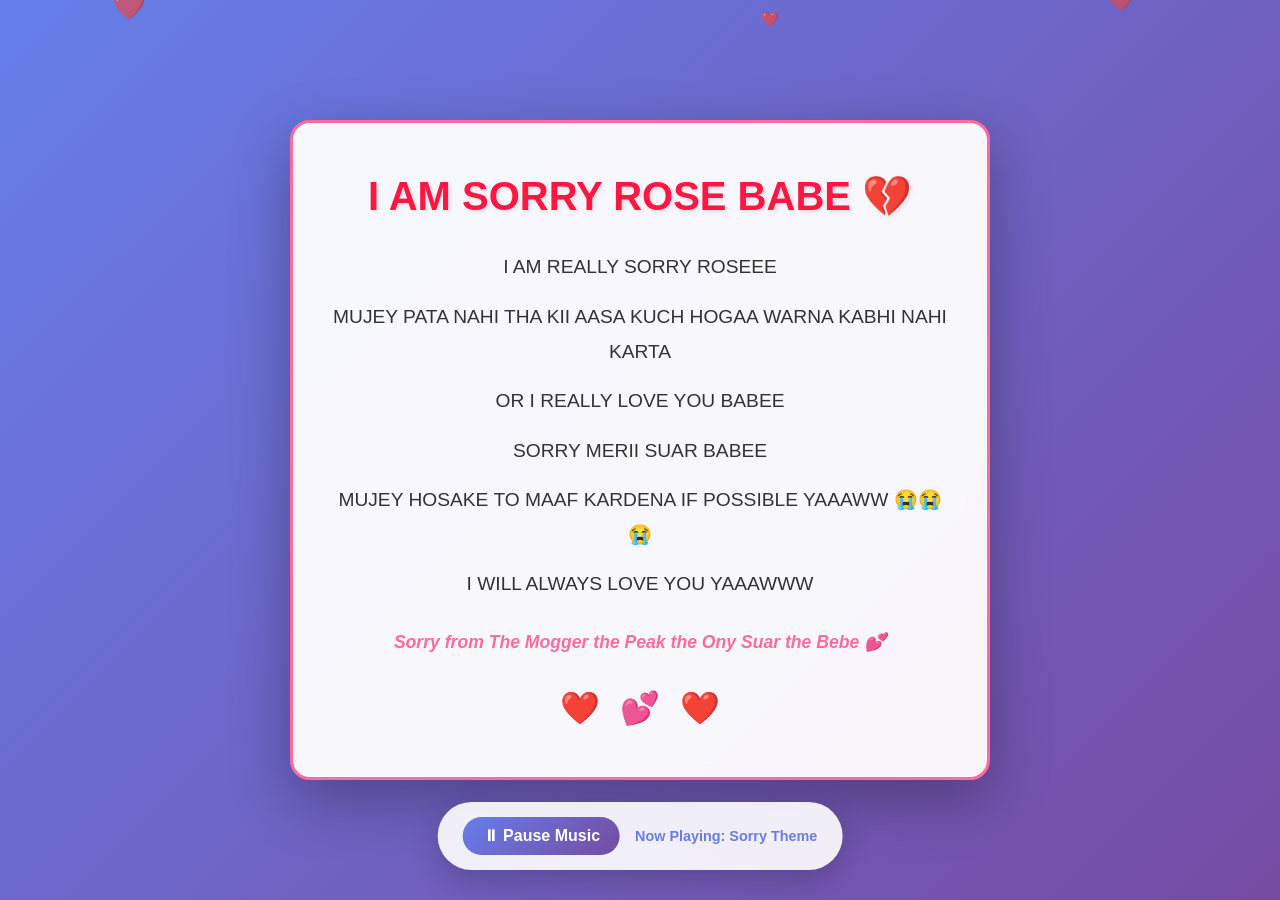
==== index.html @ 2d3a7ecd "Create sorry website with heartfelt message and apology theme" ====
<!DOCTYPE html>
<html lang="en">
<head>
    <meta charset="UTF-8">
    <meta name="viewport" content="width=device-width, initial-scale=1.0">
    <title>I AM SORRY ROSE BABE</title>
    <link rel="stylesheet" href="styles.css">
</head>
<body>
    <div class="background-container">
        <canvas id="canvas"></canvas>
    </div>
    
    <div class="container">
        <div class="message-box">
            <h1 class="title">I AM SORRY ROSE BABE 💔</h1>
            
            <div class="message-content">
                <p class="message-text">
                    I AM REALLY SORRY ROSEEE
                </p>
                <p class="message-text">
                    MUJEY PATA NAHI THA KII AASA KUCH HOGAA WARNA KABHI NAHI KARTA
                </p>
                <p class="message-text">
                    OR I REALLY LOVE YOU BABEE
                </p>
                <p class="message-text">
                    SORRY MERII SUAR BABEE
                </p>
                <p class="message-text">
                    MUJEY HOSAKE TO MAAF KARDENA IF POSSIBLE YAAAWW 😭😭😭
                </p>
                <p class="message-text">
                    I WILL ALWAYS LOVE YOU YAAAWWW
                </p>
                <p class="message-footer">
                    Sorry from The Mogger the Peak the Ony Suar the Bebe 💕
                </p>
            </div>
            
            <div class="heart-animation">
                <span class="heart">❤️</span>
                <span class="heart">💕</span>
                <span class="heart">❤️</span>
            </div>
        </div>
    </div>
    
    <!-- Music Controls -->
    <div class="music-controls">
        <button id="musicToggle" class="music-btn">🎵 Play Music</button>
        <span class="music-status">Now Playing: Sorry Theme</span>
    </div>
    
    <!-- Audio Element -->
    <audio id="bgMusic" loop>
        <source src="https://www.soundhelix.com/examples/mp3/SoundHelix-Song-1.mp3" type="audio/mpeg">
    </audio>
    
    <script src="script.js"></script>
</body>
</html>
---- styles.css ----
* {
    margin: 0;
    padding: 0;
    box-sizing: border-box;
}

body {
    font-family: 'Arial', sans-serif;
    background: linear-gradient(135deg, #667eea 0%, #764ba2 100%);
    min-height: 100vh;
    display: flex;
    justify-content: center;
    align-items: center;
    overflow: hidden;
    position: relative;
}

.background-container {
    position: fixed;
    top: 0;
    left: 0;
    width: 100%;
    height: 100%;
    z-index: 0;
}

canvas {
    display: block;
}

.container {
    z-index: 10;
    max-width: 700px;
    width: 90%;
    animation: slideUp 0.8s ease-out;
}

@keyframes slideUp {
    from {
        opacity: 0;
        transform: translateY(50px);
    }
    to {
        opacity: 1;
        transform: translateY(0);
    }
}

.message-box {
    background: rgba(255, 255, 255, 0.95);
    border-radius: 20px;
    padding: 50px 40px;
    box-shadow: 0 20px 60px rgba(0, 0, 0, 0.3);
    backdrop-filter: blur(10px);
    text-align: center;
    border: 3px solid #ff6b9d;
}

.title {
    font-size: 2.5em;
    color: #ff1744;
    margin-bottom: 30px;
    font-weight: bold;
    text-shadow: 2px 2px 4px rgba(0, 0, 0, 0.1);
    animation: pulse 2s ease-in-out infinite;
}

@keyframes pulse {
    0%, 100% {
        transform: scale(1);
    }
    50% {
        transform: scale(1.05);
    }
}

.message-content {
    margin: 30px 0;
    line-height: 1.8;
}

.message-text {
    font-size: 1.2em;
    color: #333;
    margin: 15px 0;
    font-weight: 500;
    animation: fadeIn 1s ease-out forwards;
    opacity: 0;
}

.message-text:nth-child(1) { animation-delay: 0.2s; }
.message-text:nth-child(2) { animation-delay: 0.4s; }
.message-text:nth-child(3) { animation-delay: 0.6s; }
.message-text:nth-child(4) { animation-delay: 0.8s; }
.message-text:nth-child(5) { animation-delay: 1s; }
.message-text:nth-child(6) { animation-delay: 1.2s; }
.message-text:nth-child(7) { animation-delay: 1.4s; }

@keyframes fadeIn {
    from {
        opacity: 0;
        transform: translateY(20px);
    }
    to {
        opacity: 1;
        transform: translateY(0);
    }
}

.message-footer {
    font-size: 1.1em;
    color: #ff6b9d;
    margin-top: 25px;
    font-weight: bold;
    font-style: italic;
}

.heart-animation {
    margin-top: 30px;
    display: flex;
    justify-content: center;
    gap: 20px;
}

.heart {
    font-size: 2em;
    animation: float 3s ease-in-out infinite;
}

.heart:nth-child(1) {
    animation-delay: 0s;
}

.heart:nth-child(2) {
    animation-delay: 0.3s;
}

.heart:nth-child(3) {
    animation-delay: 0.6s;
}

@keyframes float {
    0%, 100% {
        transform: translateY(0px);
        opacity: 1;
    }
    50% {
        transform: translateY(-20px);
        opacity: 0.7;
    }
}

/* Music Controls */
.music-controls {
    position: fixed;
    bottom: 30px;
    left: 50%;
    transform: translateX(-50%);
    display: flex;
    gap: 15px;
    align-items: center;
    z-index: 20;
    background: rgba(255, 255, 255, 0.9);
    padding: 15px 25px;
    border-radius: 50px;
    box-shadow: 0 10px 30px rgba(0, 0, 0, 0.2);
}

.music-btn {
    padding: 10px 20px;
    background: linear-gradient(135deg, #667eea 0%, #764ba2 100%);
    color: white;
    border: none;
    border-radius: 25px;
    cursor: pointer;
    font-size: 1em;
    font-weight: bold;
    transition: transform 0.3s, box-shadow 0.3s;
}

.music-btn:hover {
    transform: scale(1.1);
    box-shadow: 0 5px 15px rgba(102, 126, 234, 0.4);
}

.music-btn:active {
    transform: scale(0.95);
}

.music-status {
    color: #667eea;
    font-weight: bold;
    font-size: 0.9em;
}

/* Responsive Design */
@media (max-width: 768px) {
    .message-box {
        padding: 30px 20px;
    }
    
    .title {
        font-size: 1.8em;
    }
    
    .message-text {
        font-size: 1em;
    }
    
    .music-controls {
        flex-direction: column;
        gap: 10px;
        bottom: 20px;
        padding: 10px 20px;
    }
    
    .music-btn {
        padding: 8px 15px;
        font-size: 0.9em;
    }
}
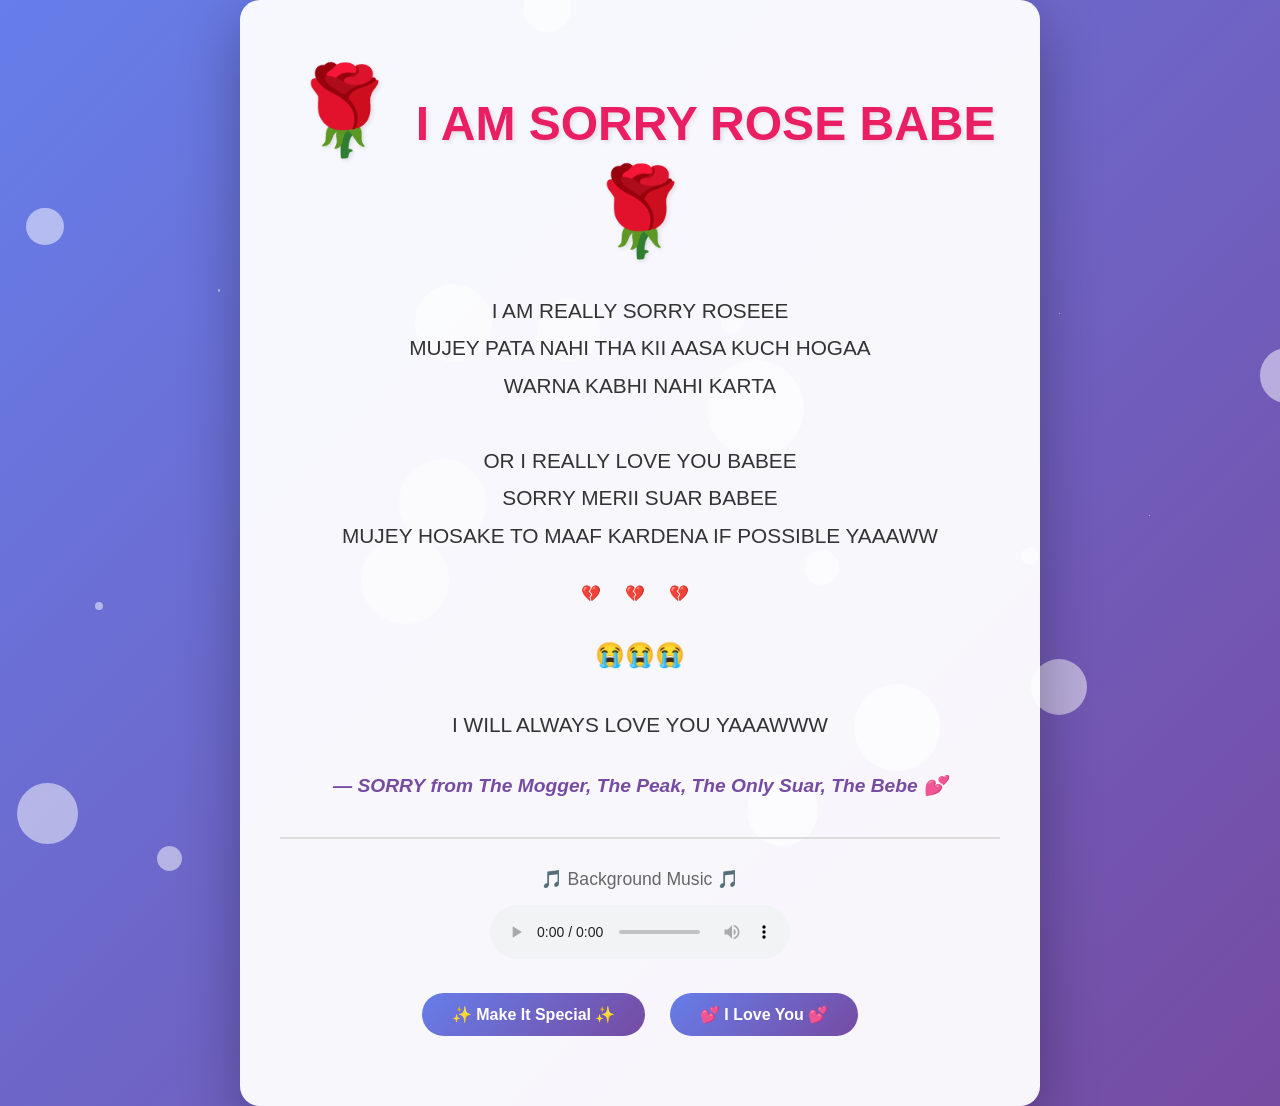
==== commit a946386b: "Update apology website for Rose with animations and music" ====
--- a/index.html
+++ b/index.html
@@ -4,60 +4,291 @@
     <meta charset="UTF-8">
     <meta name="viewport" content="width=device-width, initial-scale=1.0">
     <title>I AM SORRY ROSE BABE</title>
-    <link rel="stylesheet" href="styles.css">
+    <style>
+        * {
+            margin: 0;
+            padding: 0;
+            box-sizing: border-box;
+        }
+
+        body {
+            font-family: 'Arial', sans-serif;
+            background: linear-gradient(135deg, #667eea 0%, #764ba2 100%);
+            min-height: 100vh;
+            display: flex;
+            justify-content: center;
+            align-items: center;
+            overflow: hidden;
+            position: relative;
+        }
+
+        /* Animated background particles */
+        .particles {
+            position: fixed;
+            top: 0;
+            left: 0;
+            width: 100%;
+            height: 100%;
+            overflow: hidden;
+            z-index: 1;
+        }
+
+        .particle {
+            position: absolute;
+            background: rgba(255, 255, 255, 0.5);
+            border-radius: 50%;
+            animation: float 15s infinite ease-in-out;
+        }
+
+        @keyframes float {
+            0%, 100% {
+                transform: translateY(0px) translateX(0px);
+                opacity: 0;
+            }
+            10% {
+                opacity: 1;
+            }
+            90% {
+                opacity: 1;
+            }
+            100% {
+                transform: translateY(-100vh) translateX(100px);
+                opacity: 0;
+            }
+        }
+
+        .container {
+            position: relative;
+            z-index: 2;
+            background: rgba(255, 255, 255, 0.95);
+            padding: 60px 40px;
+            border-radius: 20px;
+            box-shadow: 0 20px 60px rgba(0, 0, 0, 0.3);
+            max-width: 800px;
+            width: 90%;
+            text-align: center;
+            animation: slideIn 0.8s ease-out;
+        }
+
+        @keyframes slideIn {
+            from {
+                opacity: 0;
+                transform: translateY(30px);
+            }
+            to {
+                opacity: 1;
+                transform: translateY(0);
+            }
+        }
+
+        h1 {
+            color: #e91e63;
+            font-size: 3em;
+            margin-bottom: 30px;
+            text-shadow: 2px 2px 4px rgba(0, 0, 0, 0.1);
+            animation: heartbeat 1.5s ease-in-out infinite;
+        }
+
+        @keyframes heartbeat {
+            0%, 100% {
+                transform: scale(1);
+            }
+            25% {
+                transform: scale(1.1);
+            }
+            50% {
+                transform: scale(1);
+            }
+        }
+
+        .message {
+            color: #333;
+            font-size: 1.3em;
+            line-height: 1.8;
+            margin: 30px 0;
+            font-weight: 500;
+        }
+
+        .signature {
+            color: #764ba2;
+            font-size: 1.2em;
+            margin-top: 30px;
+            font-style: italic;
+            font-weight: bold;
+        }
+
+        .emoji {
+            font-size: 1.5em;
+            animation: bounce 2s ease-in-out infinite;
+        }
+
+        @keyframes bounce {
+            0%, 100% {
+                transform: translateY(0);
+            }
+            50% {
+                transform: translateY(-10px);
+            }
+        }
+
+        .hearts {
+            margin: 20px 0;
+            letter-spacing: 10px;
+            animation: pulse 1s ease-in-out infinite;
+        }
+
+        @keyframes pulse {
+            0%, 100% {
+                opacity: 0.7;
+            }
+            50% {
+                opacity: 1;
+            }
+        }
+
+        .music-control {
+            margin-top: 40px;
+            padding-top: 30px;
+            border-top: 2px solid #ddd;
+        }
+
+        audio {
+            width: 100%;
+            max-width: 300px;
+            margin-top: 15px;
+        }
+
+        .button-group {
+            margin-top: 20px;
+        }
+
+        button {
+            background: linear-gradient(135deg, #667eea 0%, #764ba2 100%);
+            color: white;
+            border: none;
+            padding: 12px 30px;
+            font-size: 1em;
+            border-radius: 50px;
+            cursor: pointer;
+            margin: 10px;
+            transition: transform 0.3s, box-shadow 0.3s;
+            font-weight: bold;
+        }
+
+        button:hover {
+            transform: scale(1.05);
+            box-shadow: 0 10px 25px rgba(102, 126, 234, 0.4);
+        }
+
+        button:active {
+            transform: scale(0.95);
+        }
+
+        .rose-emoji {
+            display: inline-block;
+            margin: 0 5px;
+            font-size: 1.8em;
+        }
+    </style>
 </head>
 <body>
-    <div class="background-container">
-        <canvas id="canvas"></canvas>
+    <!-- Animated background -->
+    <div class="particles" id="particles"></div>
+
+    <!-- Main Container -->
+    <div class="container">
+        <h1><span class="rose-emoji">🌹</span> I AM SORRY ROSE BABE <span class="rose-emoji">🌹</span></h1>
+
+        <div class="message">
+            I AM REALLY SORRY ROSEEE<br>
+            MUJEY PATA NAHI THA KII AASA KUCH HOGAA<br>
+            WARNA KABHI NAHI KARTA<br>
+            <br>
+            OR I REALLY LOVE YOU BABEE<br>
+            SORRY MERII SUAR BABEE<br>
+            MUJEY HOSAKE TO MAAF KARDENA IF POSSIBLE YAAAWW
+        </div>
+
+        <div class="hearts">
+            💔 💔 💔
+        </div>
+
+        <div class="message" style="color: #e91e63; font-size: 1.5em;">
+            😭😭😭
+        </div>
+
+        <div class="message">
+            I WILL ALWAYS LOVE YOU YAAAWWW
+        </div>
+
+        <div class="signature">
+            — SORRY from The Mogger, The Peak, The Only Suar, The Bebe 💕
+        </div>
+
+        <!-- Music Control -->
+        <div class="music-control">
+            <p style="color: #666; font-size: 1.1em;">🎵 Background Music 🎵</p>
+            <audio controls autoplay loop>
+                <source src="https://cs1.mp3.pm/download/5044431/ZWZJS2NiSk5GeU1VOGlWZk9NcUUrS0ZuSFZuTjFhc01YVkhCbXVQdXJER2xYcEdnODUrdWFhSEkwdlZtUy9ZWXdxSWtxcnREdHZSbFlrc000OGVSZHlTS3dWditia2VuSGdqUDgzTUc0Y2F6OWdHUDRETTlSRHh6WjByZitUdmY/Celion_Dion_-_I_Love_You_(mp3.pm).mp3" type="audio/mpeg">
+                Your browser does not support the audio element.
+            </audio>
+        </div>
+
+        <div class="button-group">
+            <button onclick="createConfetti()">✨ Make It Special ✨</button>
+            <button onclick="alert('Forever yours 💕')">💕 I Love You 💕</button>
+        </div>
     </div>
-    
-    <div class="container">
-        <div class="message-box">
-            <h1 class="title">I AM SORRY ROSE BABE 💔</h1>
-            
-            <div class="message-content">
-                <p class="message-text">
-                    I AM REALLY SORRY ROSEEE
-                </p>
-                <p class="message-text">
-                    MUJEY PATA NAHI THA KII AASA KUCH HOGAA WARNA KABHI NAHI KARTA
-                </p>
-                <p class="message-text">
-                    OR I REALLY LOVE YOU BABEE
-                </p>
-                <p class="message-text">
-                    SORRY MERII SUAR BABEE
-                </p>
-                <p class="message-text">
-                    MUJEY HOSAKE TO MAAF KARDENA IF POSSIBLE YAAAWW 😭😭😭
-                </p>
-                <p class="message-text">
-                    I WILL ALWAYS LOVE YOU YAAAWWW
-                </p>
-                <p class="message-footer">
-                    Sorry from The Mogger the Peak the Ony Suar the Bebe 💕
-                </p>
-            </div>
-            
-            <div class="heart-animation">
-                <span class="heart">❤️</span>
-                <span class="heart">💕</span>
-                <span class="heart">❤️</span>
-            </div>
-        </div>
-    </div>
-    
-    <!-- Music Controls -->
-    <div class="music-controls">
-        <button id="musicToggle" class="music-btn">🎵 Play Music</button>
-        <span class="music-status">Now Playing: Sorry Theme</span>
-    </div>
-    
-    <!-- Audio Element -->
-    <audio id="bgMusic" loop>
-        <source src="https://www.soundhelix.com/examples/mp3/SoundHelix-Song-1.mp3" type="audio/mpeg">
-    </audio>
-    
-    <script src="script.js"></script>
+
+    <script>
+        // Create animated particles
+        function createParticles() {
+            const container = document.getElementById('particles');
+            for (let i = 0; i < 20; i++) {
+                const particle = document.createElement('div');
+                particle.classList.add('particle');
+                particle.style.width = Math.random() * 100 + 'px';
+                particle.style.height = particle.style.width;
+                particle.style.left = Math.random() * 100 + '%';
+                particle.style.bottom = Math.random() * 100 + '%';
+                particle.style.animationDelay = Math.random() * 5 + 's';
+                particle.style.animationDuration = (15 + Math.random() * 10) + 's';
+                container.appendChild(particle);
+            }
+        }
+
+        // Confetti effect
+        function createConfetti() {
+            for (let i = 0; i < 50; i++) {
+                const confetti = document.createElement('div');
+                confetti.innerHTML = '❤️';
+                confetti.style.position = 'fixed';
+                confetti.style.left = Math.random() * 100 + '%';
+                confetti.style.top = '-10px';
+                confetti.style.fontSize = Math.random() * 20 + 10 + 'px';
+                confetti.style.zIndex = '9999';
+                confetti.style.pointerEvents = 'none';
+                confetti.style.animation = `fall ${2 + Math.random() * 3}s linear forwards`;
+                document.body.appendChild(confetti);
+                
+                setTimeout(() => confetti.remove(), 5000);
+            }
+        }
+
+        // Add CSS for confetti animation
+        const style = document.createElement('style');
+        style.textContent = `
+            @keyframes fall {
+                to {
+                    transform: translateY(100vh) rotate(360deg);
+                    opacity: 0;
+                }
+            }
+        `;
+        document.head.appendChild(style);
+
+        // Initialize particles on page load
+        window.addEventListener('load', createParticles);
+    </script>
 </body>
 </html>
